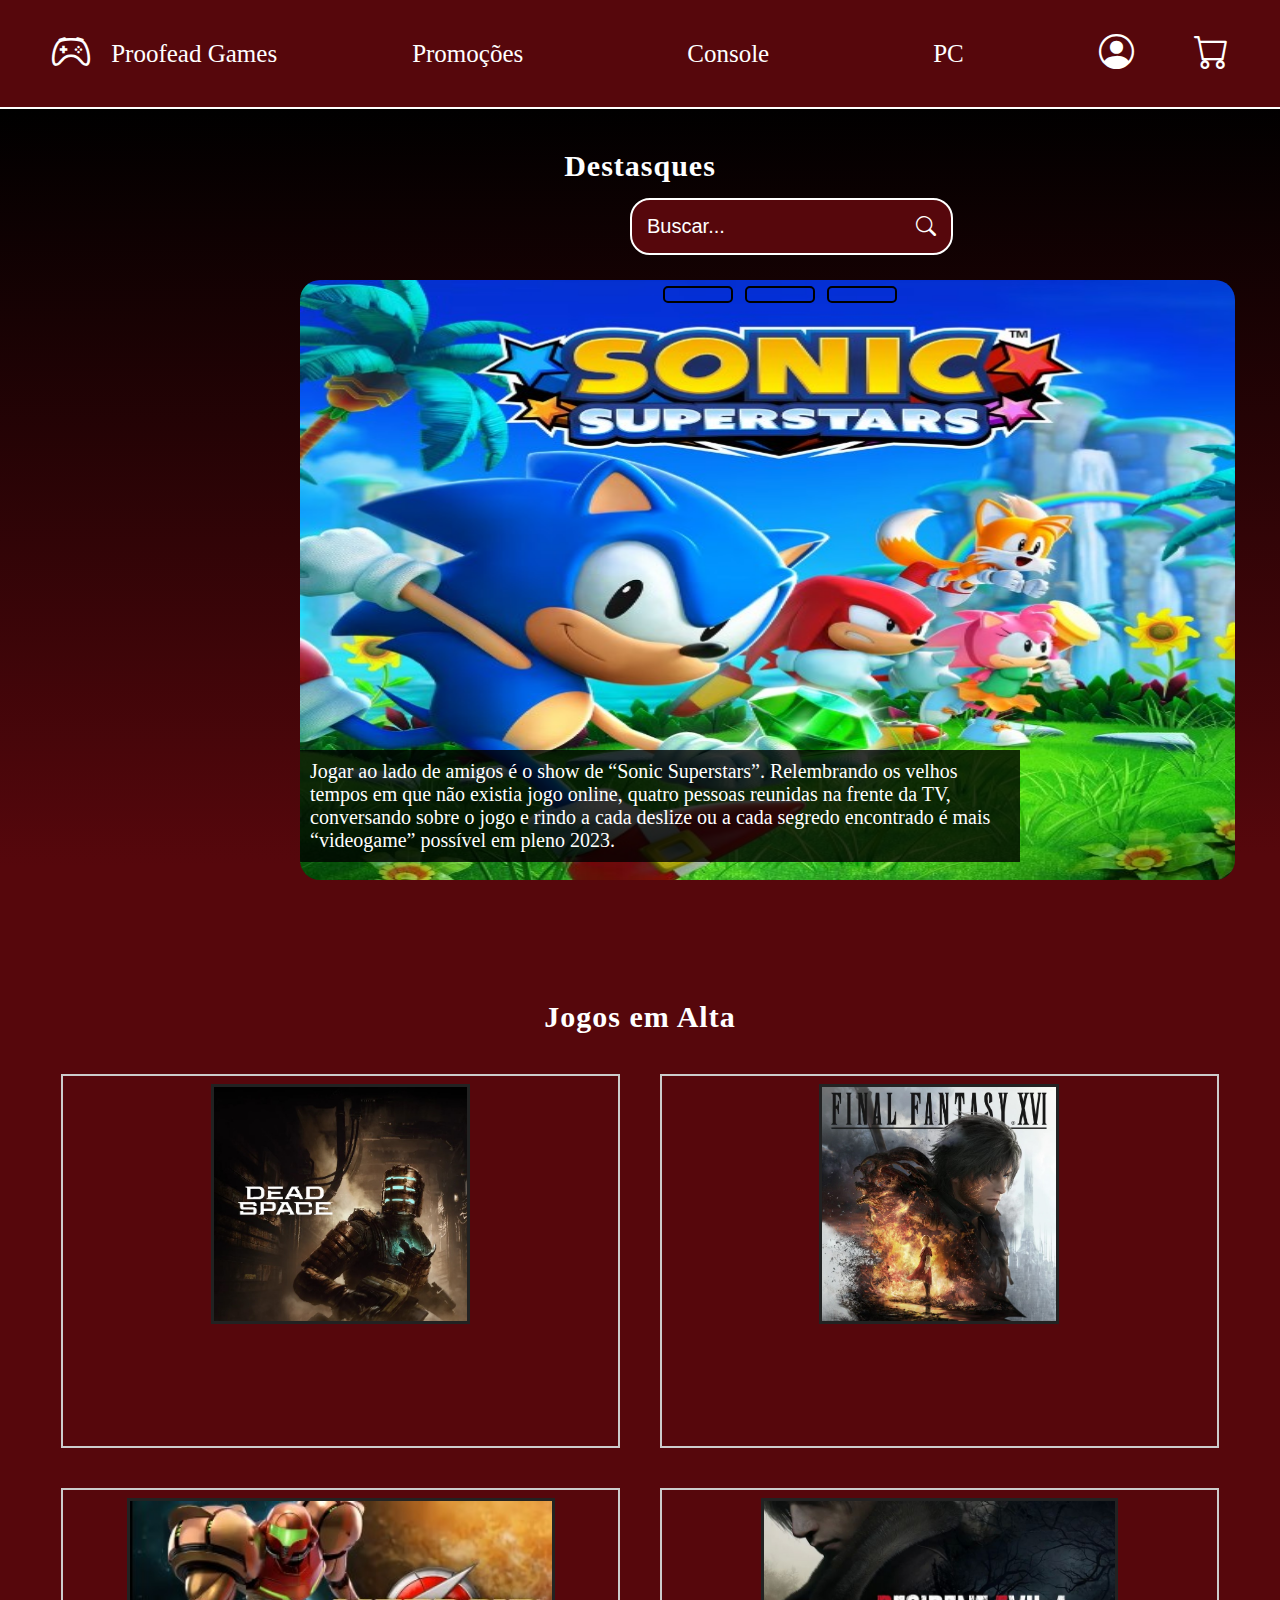
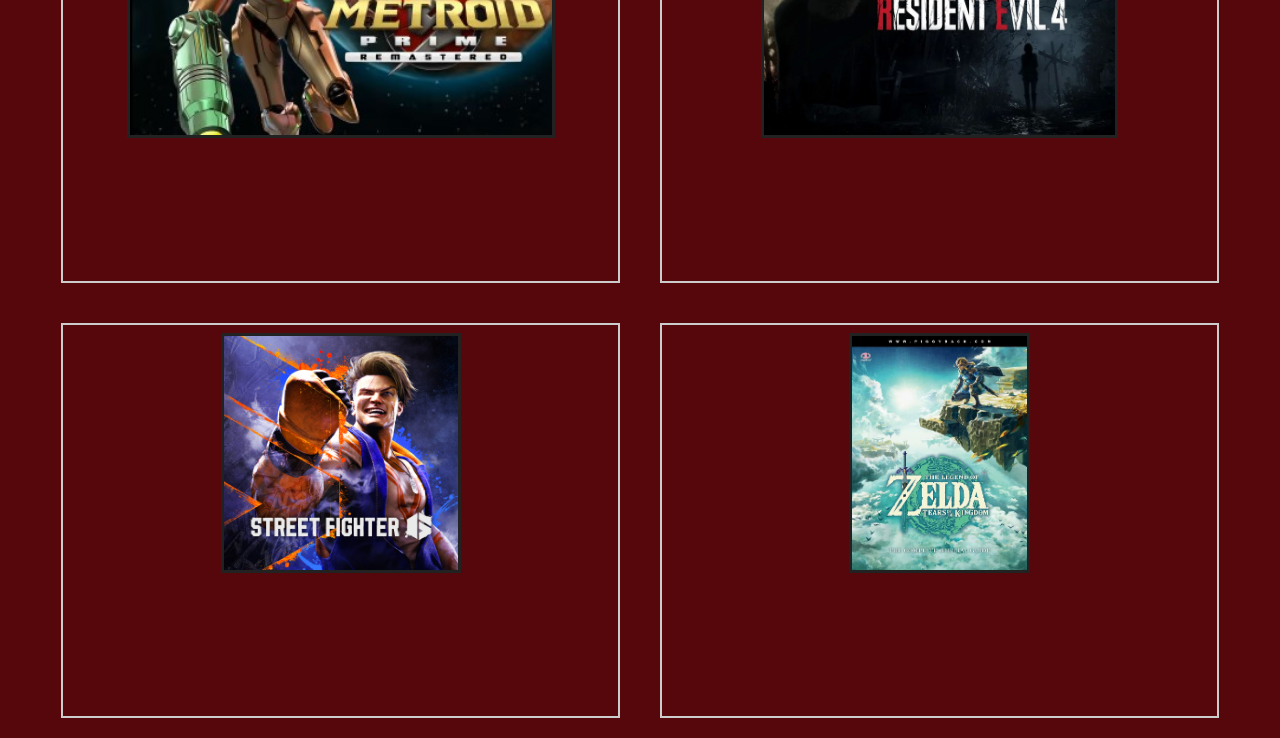
==== Proofead Games/index.html @ 28b88ea6 "Add files via upload" ====
<!DOCTYPE html>
<html lang="pt-br">

<head>
    <meta charset="UTF-8">
    <meta name="viewport" content="width=device-width, initial-scale=1.0">
    <link rel="stylesheet" href="https://cdn.jsdelivr.net/npm/bootstrap-icons@1.11.1/font/bootstrap-icons.css">
    <link rel="stylesheet" href="style.css">
    <title>Proofead Games</title>
</head>

<body>
    <header>
        <div class="interface">
            <div class="logo">
                <i class="bi bi-controller"></i>
                Proofead Games
            </div>
            <nav class="navbar">
                <ul>
                    <li><a href="#">Promoções</a></li>
                    <li><a href="#">Console</a></li>
                    <li><a href="#">PC</a></li>
                </ul>
            </nav>
            <div class="box">
                <div class="perfil">
                    <i class="bi bi-person-circle"></i>
                </div>
                <div class="compra">
                    <i class="bi bi-cart"></i>
                </div>
            </div>
        </div>
    </header>
    <main>
        <section class="topo_site">
            <div class="interface">
                <h1 class="titulo">Destasques</h1>
                <div class="pesquisa">
                    <input type="text" class="texto_pesquisa" placeholder="Buscar...">
                    <a><i class="bi bi-search"></i></a>
                </div>
            <div class="content">
                <div class="slides">
                    <input type="radio" name="slide" id="slide1" checked>
                    <input type="radio" name="slide" id="slide2">
                    <input type="radio" name="slide" id="slide3">
                    <div class="slide s1">
                        <img src="Sem título.jpg" alt="Sonic">
                        <p>Jogar ao lado de amigos é o show de “Sonic Superstars”. Relembrando os velhos tempos em que
                            não existia jogo online, quatro pessoas reunidas na frente da TV, conversando sobre o jogo e
                            rindo a cada deslize ou a cada segredo encontrado é mais “videogame” possível em pleno 2023.
                        </p>
                    </div>
                    <div class="slide s2">
                        <img src="prince.jpg" alt="Prince">
                        <p>Mergulha numa fantasia mitológica persa através de uma história intrigante e original, à
                            medida que usas a inteligência para resolver puzzles, encontrar tesouros escondidos e
                            completar missões, e descobres mais sobre este local corrompido.</p>
                    </div>
                    <div class="slide s3">
                        <img src="Lies of p.jpg" alt="Lies of p">
                        <p>Pinóquio deve lutar para sobreviver usando uma grande variedade de armas e Legion Arms com
                            habilidades especiais. Ele também encontrará personagens não hostis, mas será necessário
                            mentir para que ele realize seu sonho de se tornar humano.</p>
                    </div>
                </div>
                <div class="navigation">
                    <label class="bar" for="slide1"></label>
                    <label class="bar" for="slide2"></label>
                    <label class="bar" for="slide3"></label>
                </div>
                </div>
            </div>
        </section>
        <section class="alta">
                <h1>Jogos em Alta</h1>
                <div class="jogos_container">
                <div class="jogos" id="jogo1">
                    <img src="alta/dead.jpg" alt="dead">
                    <h3>Dead Space</h3>
                    <div class="resum">
                        <p>O jogador toma o papel de um engenheiro chamado Isaac Clarke, que luta contra uma infestação alienígena, parecida com vírus, que transforma humanos em monstros</p> 
                    </div>
                </div>
                <div class="jogos" id="jogo2">
                    <img src="alta/final.jpg" alt="final">
                    <h3>Final Fantasy XVI</h3>
                    <div class="resum">
                        <p>Você jogará como Clive Rosfield, um homem com a missão de libertar a humanidade de seu destino, explorando o território diverso de Valisthea e usando os espetaculares poderes dos Eikons para superar inimigos poderosos.</p> 
                    </div>
                </div>
                <div class="jogos" id="jogo3">
                    <img src="alta/metroid.jpg" alt="metroid">
                    <h3>Metroid Prime Remastered</h3>
                    <div class="resum">
                        <p>Samus encontra seu inimigo, Meta Ridley, a quem ela persegue até a superfície de Tallon IV. Cabe a ela explorar as regiões interconectadas do planeta, investigar seus segredos sombrios e acabar com a ameaça intergaláctica que Phazon representa.</p> 
                    </div>
                </div>
                <div class="jogos" id="jogo4">
                    <img src="alta/r4.jpg" alt="r4">
                    <h3>Resident Evil 4 Remake</h3>
                    <div class="resum">
                        <p>Situado seis anos após o incidente de Raccoon City, Resident Evil 4 traz Leon S. Kennedy de volta como protagonista. Escolhido para integrar uma equipe especial do governo, Leon parte em uma missão para resgatar a filha do presidente dos Estados Unidos, Ashley Graham, raptada por um grupo misterioso.</p> 
                    </div>
                </div>
                <div class="jogos" id="jogo5">
                    <img src="alta/Street.jpg" alt="Street">
                    <h3>Street Fighter 6</h3>
                    <div class="resum">
                        <p>Street Fighter 6 tem uma campanha focada em seu novo modo World Tour, que é protagonizado por um lutador original criado pelo jogador. Este personagem passará por uma jornada introspectiva, recheada de elementos de RPG, com o objetivo de se tornar mais forte.</p> 
                    </div>
                </div>
                <div class="jogos" id="jogo6">
                    <img src="alta/zelda.jpg" alt="zelda">
                    <h3>The Legend of Zelda: Tears of the Kingdom</h3>
                    <div class="resum">
                        <p>Com a ressurreição do “Demon King” e Hyrule novamente ameaçada, Link precisa embarcar em uma nova aventura para encontrar representantes dos antepassados de cada raça do reino para cumprir um pacto de milênios e deter Ganondorf e seu exército de monstros, além de investigar o sumiço da princesa Zelda.</p> 
                    </div>
                </div>
            </div>
        </section>
        <section class="blog">
        </section>
    </main>
</body>
</html>
---- Proofead Games/style.css ----
*{
    margin: 0;
    padding: 0;
    box-sizing: border-box;
}
body{
    background-color:#56070C;
    height: 100vh;
}
.interface{
    max-width: 1580px;
    margin: 0 auto;
}
header{
    padding: 30px 4%;
    border-bottom: 2px solid #fff;
}
header>.interface{
    display: flex;
    align-items: center;
    justify-content: space-between;
}
header a{
    font-size: 25px;
    text-decoration: transparent;
    color: #fff;
    display: inline-block;
    transition: .3s;
}
header a:hover{
    text-decoration: underline;
    color: #fff;
    transition: .3s;
}
header nav ul{
    list-style-type: none;
}
header nav.navbar ul li{
    display: inline-block;
    padding: 0px 80px;
}
.logo{
    display: flex;
    align-items: center;
    gap: 20px;
    color: #fff;
    font-size: 25px;
}
.logo i{
    font-size: 40px;
}
.box{
    display: flex;
    align-items: center;
    gap: 60px;
}
.box i{
    font-size: 35px;
    color: #fff;
    cursor: pointer;
}
.topo_site{
    background: linear-gradient(179.50deg, black 0%, #56070C 90%);
    padding-bottom: 60px;
}
.topo_site h1{
    letter-spacing: 1px;
    font-size: 30px;
    padding-top: 40px;
    color: #fff;
    display: flex;
    justify-content: center;
}
.pesquisa{
    background-color: #56070C;
    border: 2px solid #fff;
    border-radius: 20px;
    padding: 15px;
    margin-top: 15px;
    margin-left: 630px;
    display: inline-block;
    justify-content: center;
    align-items: center;
}
.texto_pesquisa{
    background: none;
    border: 0;
    outline: 0;
    font-size: 20px;
    color: #fff;
}
.pesquisa i{
    font-size: 20px;
    color: #fff;
}
.texto_pesquisa::placeholder{
    color: #fff;
}
.content{
    height: 600px;
    width: 935px;
    border-radius: 20px;
    overflow: hidden;
    display: flex;
    margin-top: 25px;
    margin-left: 300px;
}
.navigation{
    transform: translate(-50%);
    display: flex;
}
.bar{
    width: 70px;
    height: 17px;
    border: 2px solid #000000;
    margin: 6px;
    border-radius: 5px;
    cursor: pointer;
    transition: .4s;
}
.bar:hover{
    background: #fff;
}
.slides input{
    display: none;
}
.slides{
    position: relative;
    display: flex;
    width: 480px;
    height: 600px;
}
.slide{
    position: absolute;
    opacity: 0;
    transition: 1s;
    width: 100%;
    height: 100%;
}
.slide img{
    width: 200%;
    height: 100%;
}
.slide p {
    font-size: 20px;
    position: absolute;
    right: -50%;
    bottom: 3%;
    margin: 0;
    padding: 10px;
    background-color: rgba(0, 0, 0, 0.8);
    color: white;
}
input:checked ~ .slide {
    opacity: 0;
}
#slide1:checked ~ .s1,
#slide2:checked ~ .s2,
#slide3:checked ~ .s3 {
    opacity: 1;
}
.alta h1{
    padding-top: 50px;
    display: flex;
    justify-content: center;
    color: #fff;
    letter-spacing: 1px;
    font-size: 30px;
}
.alta{
    margin: 0 auto;
    padding: 10px 4%;
}
.jogos_container{
    margin-top: 30px;
    display: grid;
    grid-template-columns: repeat(auto-fit,minmax(30rem,1fr));
    gap: 20px;
}
.jogos{
    text-align: center;
    padding: 20px;
    background: transparent;
    color: #56070C;
    outline: 2px solid #ccc;
    outline-offset: -.8rem;
    cursor: pointer;
    transition: .5s;
    font-size: 18px;
    
}
.jogos:hover{
    outline: 3px solid #222;
    outline-offset: 0rem;
    transition: .5s;
    transform: scale(1.04);
    background: #fff;
    color: black;
}
.jogos img{
    height: 15rem;
    border: 3px solid #222;
}
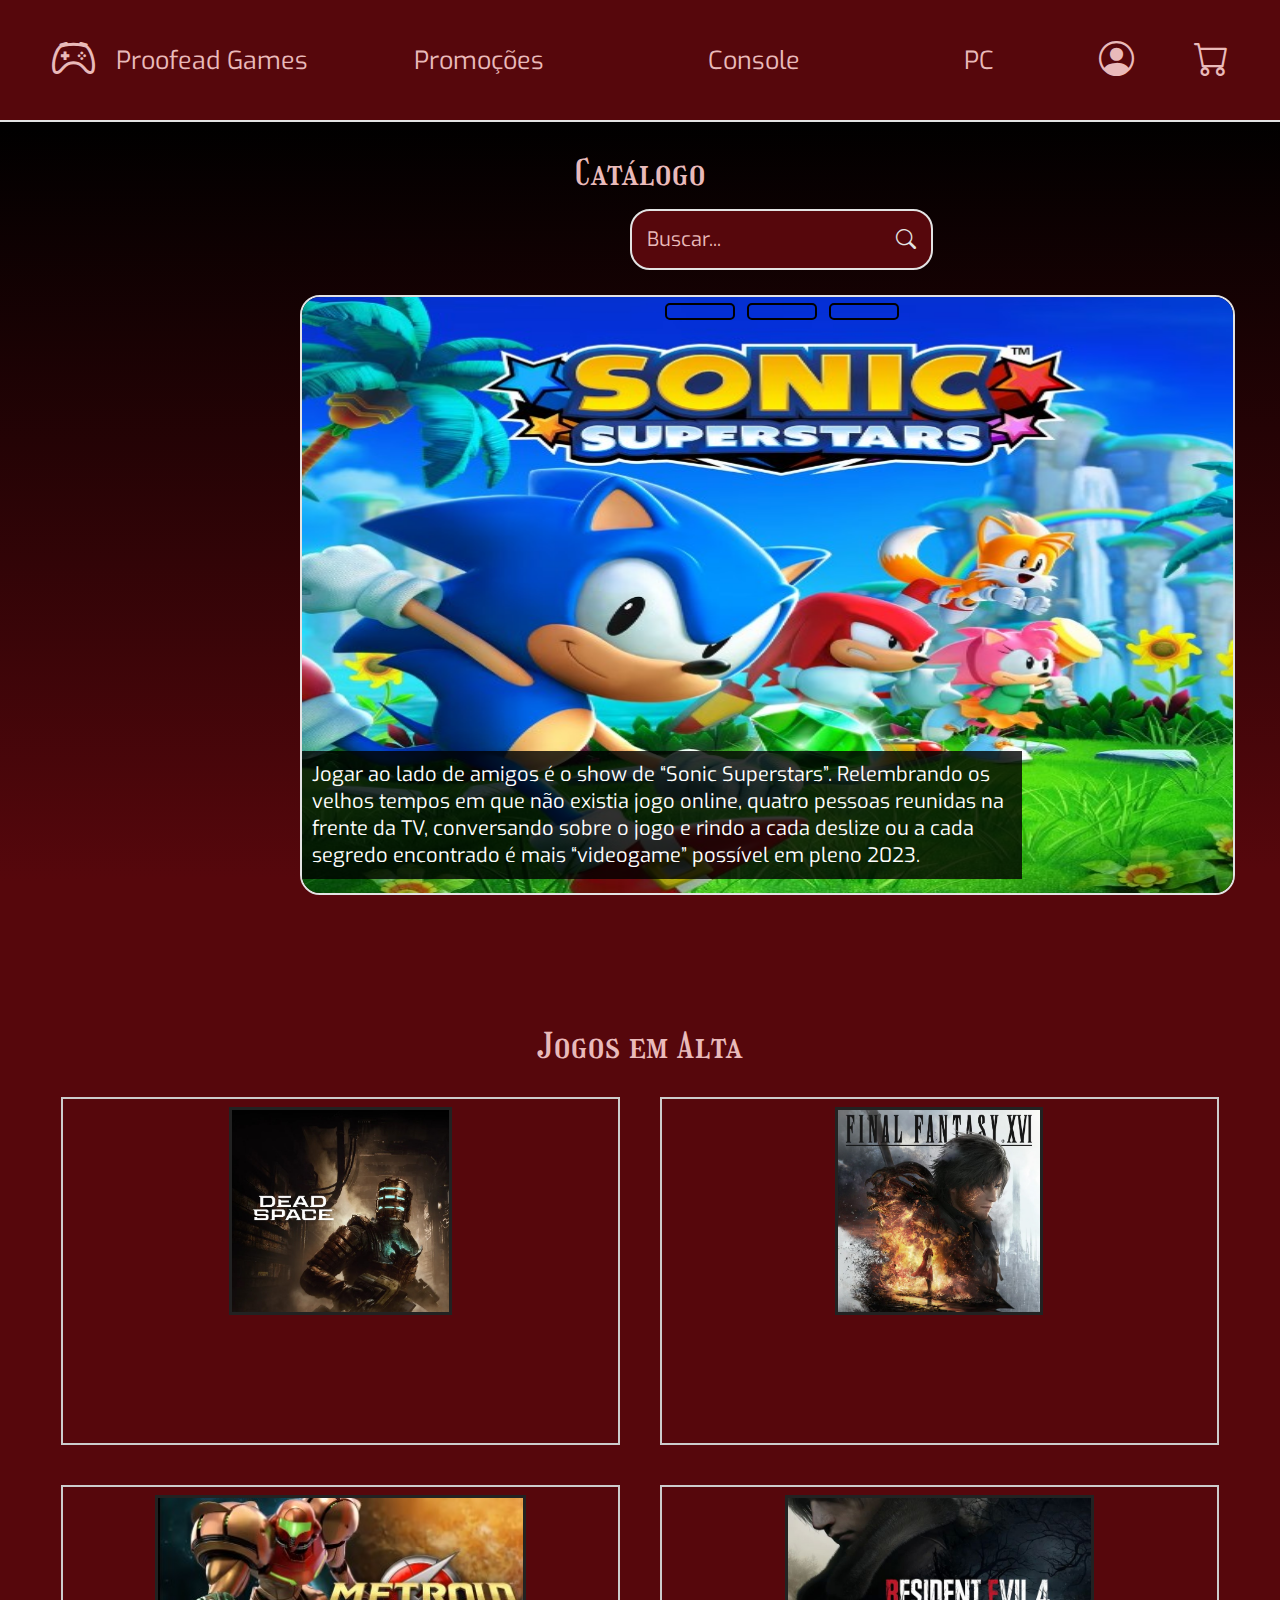
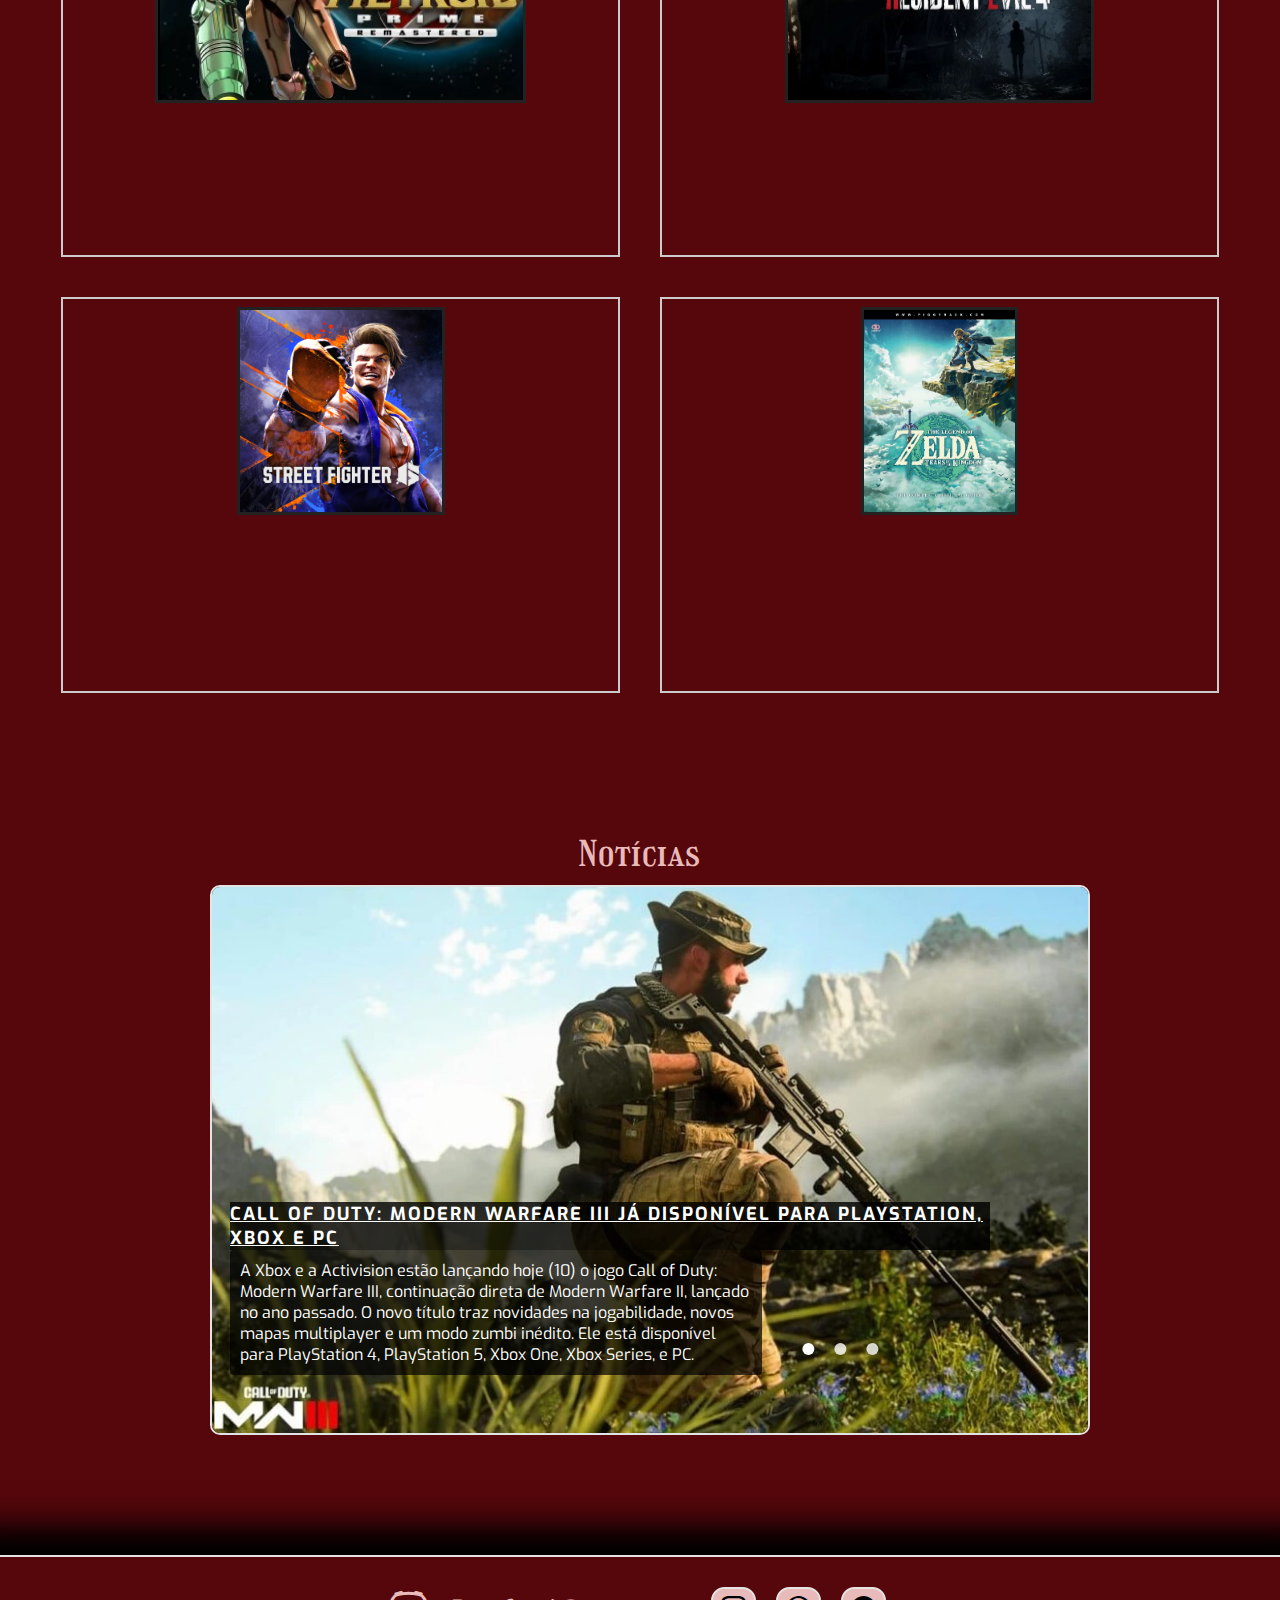
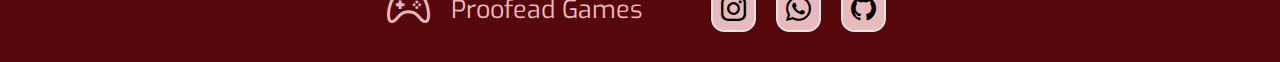
==== commit 475a70fd: "Add files via upload" ====
--- a/Proofead Games/index.html
+++ b/Proofead Games/index.html
@@ -6,6 +6,7 @@
     <meta name="viewport" content="width=device-width, initial-scale=1.0">
     <link rel="stylesheet" href="https://cdn.jsdelivr.net/npm/bootstrap-icons@1.11.1/font/bootstrap-icons.css">
     <link rel="stylesheet" href="style.css">
+    <link rel="stylesheet" href="logn.css">
     <title>Proofead Games</title>
 </head>
 
@@ -25,10 +26,14 @@
             </nav>
             <div class="box">
                 <div class="perfil">
-                    <i class="bi bi-person-circle"></i>
+                    <a href="#">
+                        <i class="bi bi-person-circle"></i>
+                    </a>
                 </div>
                 <div class="compra">
+                    <a href="login.html">
                     <i class="bi bi-cart"></i>
+                    </a>
                 </div>
             </div>
         </div>
@@ -36,7 +41,7 @@
     <main>
         <section class="topo_site">
             <div class="interface">
-                <h1 class="titulo">Destasques</h1>
+                <h1 class="titulo">Catálogo</h1>
                 <div class="pesquisa">
                     <input type="text" class="texto_pesquisa" placeholder="Buscar...">
                     <a><i class="bi bi-search"></i></a>
@@ -47,7 +52,7 @@
                     <input type="radio" name="slide" id="slide2">
                     <input type="radio" name="slide" id="slide3">
                     <div class="slide s1">
-                        <img src="Sem título.jpg" alt="Sonic">
+                        <img src="Sonic.jpg" alt="Sonic">
                         <p>Jogar ao lado de amigos é o show de “Sonic Superstars”. Relembrando os velhos tempos em que
                             não existia jogo online, quatro pessoas reunidas na frente da TV, conversando sobre o jogo e
                             rindo a cada deslize ou a cada segredo encontrado é mais “videogame” possível em pleno 2023.
@@ -122,7 +127,98 @@
             </div>
         </section>
         <section class="blog">
+            <h1>Notícias</h1>
+            <div class="blog_slide">
+                <div class="slider active">
+                    <img src="Blog/Cod.jpg" alt="Cod">
+                    <div class="info">
+                        <h2><ins>Call of Duty: Modern Warfare III já disponível para PlayStation, Xbox e PC</ins></h2>
+                        <p>A Xbox e a Activision estão lançando hoje (10) o jogo Call of Duty: Modern Warfare III, continuação direta de Modern Warfare II, lançado no ano passado. O novo título traz novidades na jogabilidade, novos mapas multiplayer e um modo zumbi inédito. Ele está disponível para PlayStation 4, PlayStation 5, Xbox One, Xbox Series, e PC.</p>
+                    </div>
+                </div>
+                <div class="slider">
+                    <img src="Blog/Bald.jpg" alt="Bald">
+                    <div class="info">
+                        <h2><ins>Baldur’s Gate 3 é o grande vencedor do Golden Joystick Awards 2023</ins></h2>
+                        <p>Realizada nesta sexta-feira (10), a cerimônia de premiação do Golden Joysticks Awards 2023 teve Baldur’s Gate 3 como seu grande vencedor. Além de levar para casa troféus como o de melhor narrativa e design visual, o RPG desenvolvido pela Larian Studios também foi consagrado como o Jogo do Ano pela premiação.</p>
+                    </div>
+                </div>
+                <div class="slider">
+                    <img src="Blog/Mk1.jpg" alt="Mk1">
+                    <div class="info">
+                        <h2><ins>Mortal Kombat 1 dará mais fatalities para quem comprou o pacote no Halloween</ins></h2>
+                        <p>A Warner Bros. Games e a NetherRealm Studios estão bonificando os jogadores de Mortal Kombat 1 pelas discussões polêmicas sobre os fatalities pagos, que foram introduzidos no Halloween dentro da experiência. Para se desculpar com o público, quem comprou o primeiro terá acesso aos dois próximos e sem custos adicionais.</p>
+                    </div>
+                </div>
+                <div class="navegation">
+                    <div class="btn active"></div>
+                    <div class="btn"></div>
+                    <div class="btn"></div>
+                </div>
+            </div>
         </section>
+        <script type="text/javascript">
+            var slides=document.querySelectorAll('.slider');
+            var btns=document.querySelectorAll('.btn');
+            let currentSlide=1;
+
+            var manualNav = function(manual){
+                slides.forEach((slider) => {
+                    slider.classList.remove('active');
+                btns.forEach((btn) => {
+                    btn.classList.remove('active');
+                });
+                });
+
+                slides[manual].classList.add('active');
+                btns[manual].classList.add('active');
+            }
+
+            btns.forEach((btn, i) => {
+                btn.addEventListener("click", () => {
+                    manualNav(i);
+                    currentSlide=i;
+                });
+            });
+            var repeat=function(activeClass){
+                let active=document.getElementsByClassName('active');
+                let i=1;
+
+                var repeater = () => {
+                    setTimeout(function(){
+                        [...active].forEach((activeSlide) => {
+                            activeSlide.classList.remove('active');
+                        });
+
+                        slides[i].classList.add('active');
+                        btns[i].classList.add('active');
+                        i++;
+
+                        if(slides.length ==i){
+                            i=0;
+                        }
+                        if(i>=slides.length){
+                            return;
+                        }
+                        repeater();
+                    },10000);
+                }
+                repeater();
+            }
+            repeat();
+        </script>
+        <footer>
+            <div class="logo">
+                <i class="bi bi-controller"></i>
+                Proofead Games
+            </div>
+                 <div class="btn_social">
+                    <a href="#"><button><i class="bi bi-instagram"></i></button></a>
+                    <a href="#"><button><i class="bi bi-whatsapp"></i></button></a>
+                    <a href="#"><button><i class="bi bi-github"></i></button></a>
+                </div>
+            </div>
+        </footer>
     </main>
 </body>
 </html>--- a/Proofead Games/style.css
+++ b/Proofead Games/style.css
@@ -1,3 +1,4 @@
+@import url('https://fonts.googleapis.com/css2?family=Exo:wght@300;400;500&family=Girassol&display=swap');
 *{
     margin: 0;
     padding: 0;
@@ -6,6 +7,7 @@
 body{
     background-color:#56070C;
     height: 100vh;
+    font-family: 'Exo', sans-serif;
 }
 .interface{
     max-width: 1580px;
@@ -13,7 +15,7 @@
 }
 header{
     padding: 30px 4%;
-    border-bottom: 2px solid #fff;
+    border-bottom: 2px solid #E3E3E3;
 }
 header>.interface{
     display: flex;
@@ -22,14 +24,15 @@
 }
 header a{
     font-size: 25px;
+    font-weight: 400;
     text-decoration: transparent;
-    color: #fff;
+    color: #E9BABA;
     display: inline-block;
     transition: .3s;
 }
 header a:hover{
     text-decoration: underline;
-    color: #fff;
+    color: #E9BABA;
     transition: .3s;
 }
 header nav ul{
@@ -43,11 +46,11 @@
     display: flex;
     align-items: center;
     gap: 20px;
-    color: #fff;
+    color: #E9BABA;
     font-size: 25px;
 }
 .logo i{
-    font-size: 40px;
+    font-size: 45px;
 }
 .box{
     display: flex;
@@ -56,7 +59,7 @@
 }
 .box i{
     font-size: 35px;
-    color: #fff;
+    color: #E9BABA;
     cursor: pointer;
 }
 .topo_site{
@@ -65,15 +68,17 @@
 }
 .topo_site h1{
     letter-spacing: 1px;
-    font-size: 30px;
-    padding-top: 40px;
-    color: #fff;
+    font-size: 35px;
+    font-weight: 400;
+    padding-top: 30px;
+    color: #E9BABA;
+    font-family: 'Girassol', serif;
     display: flex;
     justify-content: center;
 }
 .pesquisa{
     background-color: #56070C;
-    border: 2px solid #fff;
+    border: 2px solid #E3E3E3;
     border-radius: 20px;
     padding: 15px;
     margin-top: 15px;
@@ -87,14 +92,15 @@
     border: 0;
     outline: 0;
     font-size: 20px;
-    color: #fff;
+    color: #E3E3E3;
+    font-family: 'Exo', sans-serif;
 }
 .pesquisa i{
     font-size: 20px;
-    color: #fff;
+    color: #E3E3E3;
 }
 .texto_pesquisa::placeholder{
-    color: #fff;
+    color: #E9BABA;
 }
 .content{
     height: 600px;
@@ -104,6 +110,7 @@
     display: flex;
     margin-top: 25px;
     margin-left: 300px;
+    border: 2px solid #E3E3E3;
 }
 .navigation{
     transform: translate(-50%);
@@ -119,7 +126,7 @@
     transition: .4s;
 }
 .bar:hover{
-    background: #fff;
+    background: #E9BABA;
 }
 .slides input{
     display: none;
@@ -163,23 +170,25 @@
     padding-top: 50px;
     display: flex;
     justify-content: center;
-    color: #fff;
+    color: #E9BABA;
+    font-family: 'Girassol', serif;
     letter-spacing: 1px;
-    font-size: 30px;
+    font-size: 35px;
+    font-weight: 500;
 }
 .alta{
     margin: 0 auto;
-    padding: 10px 4%;
+    padding: 20px 4%;
 }
 .jogos_container{
-    margin-top: 30px;
+    margin-top: 20px;
     display: grid;
     grid-template-columns: repeat(auto-fit,minmax(30rem,1fr));
     gap: 20px;
 }
 .jogos{
     text-align: center;
-    padding: 20px;
+    padding: 10px;
     background: transparent;
     color: #56070C;
     outline: 2px solid #ccc;
@@ -187,17 +196,125 @@
     cursor: pointer;
     transition: .5s;
     font-size: 18px;
-    
 }
 .jogos:hover{
     outline: 3px solid #222;
     outline-offset: 0rem;
     transition: .5s;
     transform: scale(1.04);
+    background: #E9BABA;
+    color: black;
+}
+.jogos img{
+    margin-top: 10px;
+    height: 13rem;
+    border: 3px solid #222;
+}
+.blog_slide{
+    position: relative;
+    width: 800px;
+    height: 500px;
+    margin: 10px;
+    left: 50%;
+    transform: translateX(-55%);
+}
+.slider{
+    z-index: 1;
+    position: absolute;
+    width: 100%;
+    height: 100%;
+    clip-path: circle(0% at 0 50%);
+}
+.slider.active{
+   clip-path: circle(150% at 0 50%);
+   transition: 1.5s;
+   transition-property: clip-path;
+}
+.slider img{
+    z-index: 1;
+    width: 110%;
+    border: 2px solid #E3E3E3;
+    border-radius: 10px;
+}
+.info{
+    position: absolute;
+    bottom: 0;
+    padding: 10px 20px;
+}
+.info h2{
+    background:rgba(0, 0, 0, 0.8) ;
+    color: #fff;
+    font-size: 18px;
+    text-transform: uppercase;
+    font-weight: 700;
+    letter-spacing: 2px;
+}
+.info p{
+    color: #fff;
+    background: rgba(0, 0, 0, 0.7);
+    font-size: 16px;
+    width: 70%;
+    padding: 10px;
+    border-radius: 4px;
+}
+.navegation{
+    z-index: 2;
+    position: absolute;
+    display: flex;
+    bottom: 20px;
+    left: 80%;
+    transform: translateX(-60%);
+}
+.btn{
+    background: rgba(255,255,255,0.8);
+    width: 12px;
+    height: 12px;
+    margin: 10px;
+    border-radius: 50%;
+    cursor: pointer;
+}
+.btn.active{
     background: #fff;
-    color: black;
-}
-.jogos img{
-    height: 15rem;
-    border: 3px solid #222;
-}+    box-shadow:2px rgba(0,0,0,0.5);
+}
+.blog h1{
+    font-family: 'Girassol', serif;
+    letter-spacing: 1px;
+    font-size: 35px;
+    font-weight: 400;
+    color: #E9BABA;
+    text-align: center;
+    padding-top: 50px;
+}
+.blog{
+    padding: 60px;
+    margin-bottom: 100px;
+}
+footer{
+    padding: 10px 4%;
+    border-top: 2px solid #E3E3E3;
+    box-shadow: 0 0 30px 30px  #000000;
+    justify-content: center;
+    display: flex;
+    align-items: center;
+    gap: 60px;
+}
+.btn_social button{
+    width: 45px;
+    height: 45px;
+    border-radius: 30%;
+    border: 2px solid #E3E3E3;
+    background-color: #E9BABA;
+    font-size: 25px;
+    cursor: pointer;
+    margin: 20px 8px;
+    transition: .2s;
+}
+.btn_social button:hover{
+    background-color: #56070C;
+    border: 2px solid #222;
+    color: #E3E3E3;
+    transition: 0.5s;
+}
+
+
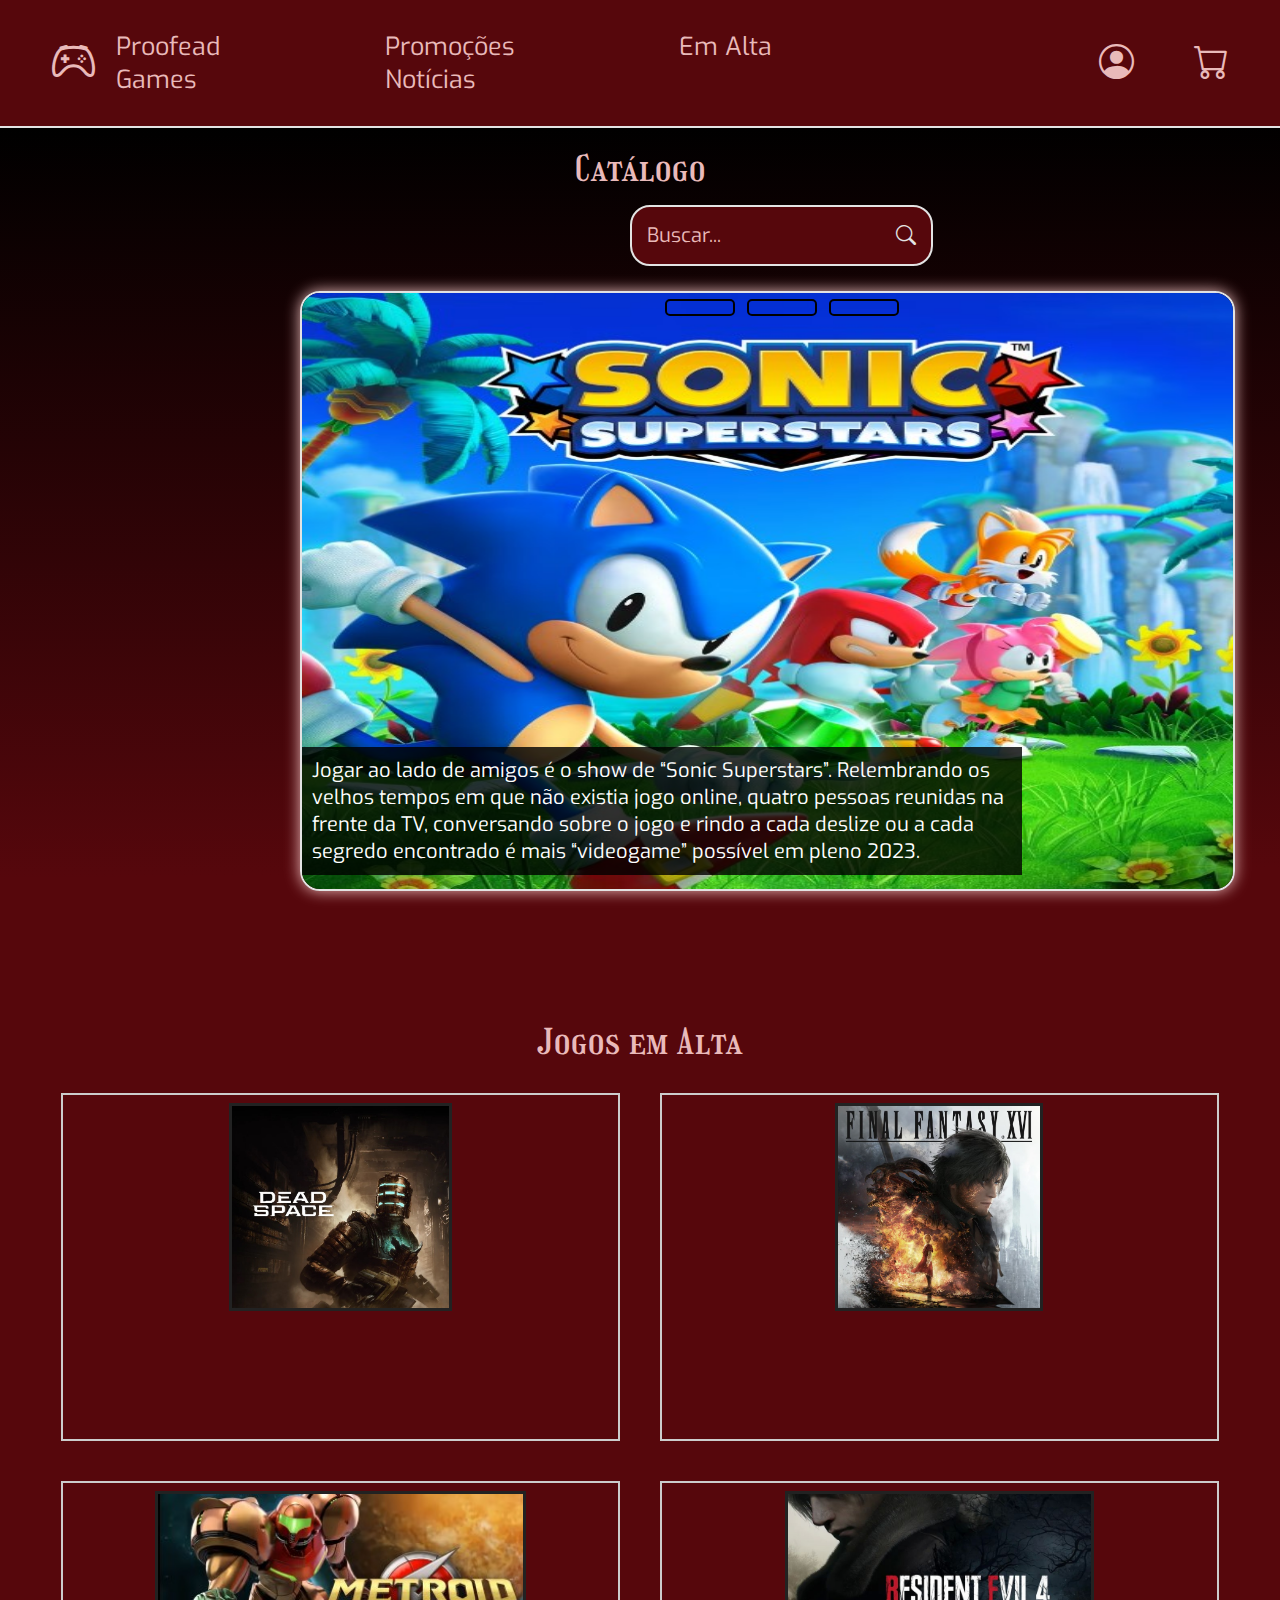
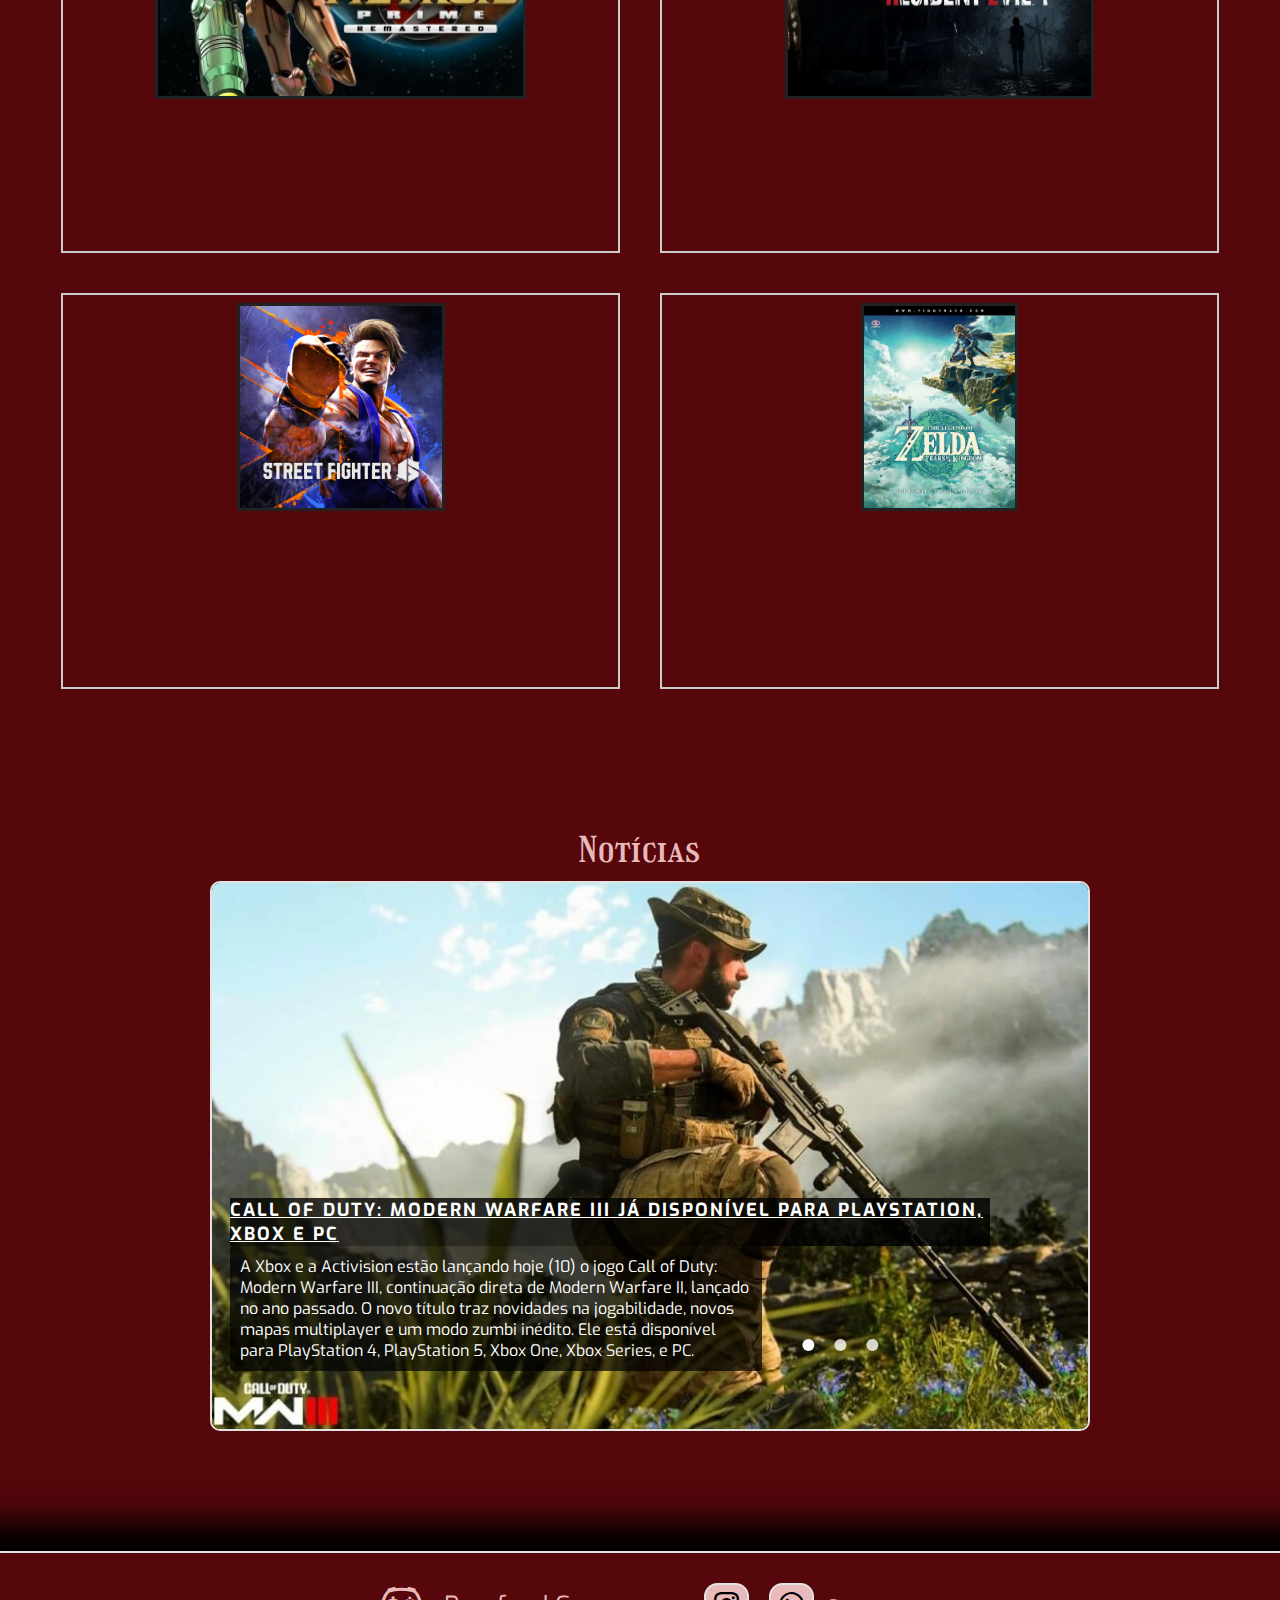
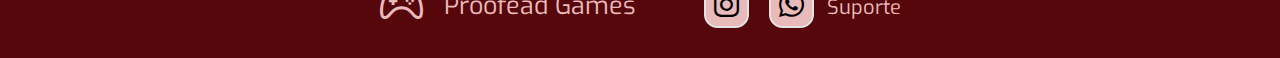
==== commit 30bb90d7: "Add files via upload" ====
--- a/Proofead Games/index.html
+++ b/Proofead Games/index.html
@@ -20,18 +20,18 @@
             <nav class="navbar">
                 <ul>
                     <li><a href="#">Promoções</a></li>
-                    <li><a href="#">Console</a></li>
-                    <li><a href="#">PC</a></li>
+                    <li><a href="#alta">Em Alta</a></li>
+                    <li><a href="#noti">Notícias</a></li>
                 </ul>
             </nav>
             <div class="box">
                 <div class="perfil">
-                    <a href="#">
+                    <a href="login.html">
                         <i class="bi bi-person-circle"></i>
                     </a>
                 </div>
                 <div class="compra">
-                    <a href="login.html">
+                    <a href="#">
                     <i class="bi bi-cart"></i>
                     </a>
                 </div>
@@ -79,7 +79,7 @@
                 </div>
             </div>
         </section>
-        <section class="alta">
+        <section class="alta" id="alta">
                 <h1>Jogos em Alta</h1>
                 <div class="jogos_container">
                 <div class="jogos" id="jogo1">
@@ -126,7 +126,7 @@
                 </div>
             </div>
         </section>
-        <section class="blog">
+        <section class="blog" id="noti">
             <h1>Notícias</h1>
             <div class="blog_slide">
                 <div class="slider active">
@@ -214,8 +214,7 @@
             </div>
                  <div class="btn_social">
                     <a href="#"><button><i class="bi bi-instagram"></i></button></a>
-                    <a href="#"><button><i class="bi bi-whatsapp"></i></button></a>
-                    <a href="#"><button><i class="bi bi-github"></i></button></a>
+                    <a href="#"><button><i class="bi bi-whatsapp"></i></button> Suporte</a>
                 </div>
             </div>
         </footer>
--- a/Proofead Games/style.css
+++ b/Proofead Games/style.css
@@ -9,6 +9,9 @@
     height: 100vh;
     font-family: 'Exo', sans-serif;
 }
+html{
+    scroll-behavior: smooth;
+}
 .interface{
     max-width: 1580px;
     margin: 0 auto;
@@ -34,6 +37,7 @@
     text-decoration: underline;
     color: #E9BABA;
     transition: .3s;
+    transform: scale(1.05);
 }
 header nav ul{
     list-style-type: none;
@@ -70,7 +74,7 @@
     letter-spacing: 1px;
     font-size: 35px;
     font-weight: 400;
-    padding-top: 30px;
+    padding-top: 20px;
     color: #E9BABA;
     font-family: 'Girassol', serif;
     display: flex;
@@ -111,6 +115,7 @@
     margin-top: 25px;
     margin-left: 300px;
     border: 2px solid #E3E3E3;
+    box-shadow: 0 0 15px #E9BABA;
 }
 .navigation{
     transform: translate(-50%);
@@ -299,6 +304,12 @@
     align-items: center;
     gap: 60px;
 }
+.btn_social a{
+    color: #E9BABA;
+    text-decoration: none;
+    font-family: 'Exo', sans-serif;
+    font-size: 20px;
+}
 .btn_social button{
     width: 45px;
     height: 45px;
@@ -316,5 +327,3 @@
     color: #E3E3E3;
     transition: 0.5s;
 }
-
-
